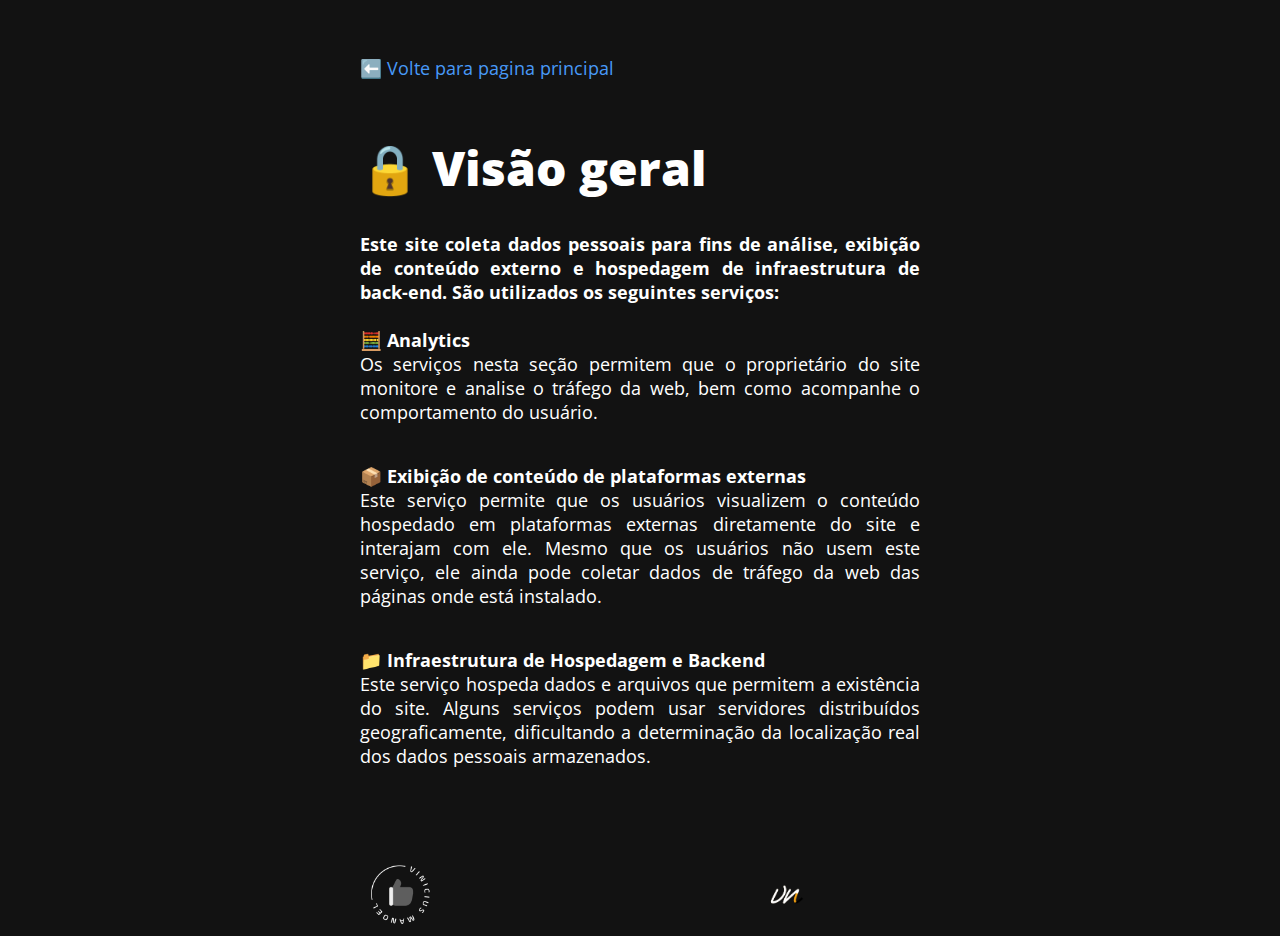
==== privacy.html @ efa0db90 ":sparkles: New: added analytics" ====
<!DOCTYPE html>
<html lang="pt-BR">

<head>
  <meta http-equiv="content-type" content="text/html; charset=UTF-8" />

  <!-- Page Information
  –––––––––––––––––––––––––––––––––––––––––––––––––– -->
  <meta charset="utf-8" />
  <title>vncsmnl - Política de Privacidade</title>
  <meta name="description" content="" />
  <meta name="author" content="" />

  <!-- Mobile Specific Metas
  –––––––––––––––––––––––––––––––––––––––––––––––––– -->
  <meta name="viewport" content="width=device-width, initial-scale=1" />

  <!-- CSS
  –––––––––––––––––––––––––––––––––––––––––––––––––– -->
  <link rel="stylesheet" href="css/normalize.css" />

  <!-- 
        Themes:
         Auto:   css/skeleton-auto.css
         Light:  css/skeleton-light.css
         Dark:   css/skeleton-dark.css
     -->

  <link rel="stylesheet" href="css/skeleton-dark.css" />
  <link rel="stylesheet" href="css/brands.css" />

  <!-- Favicon
  –––––––––––––––––––––––––––––––––––––––––––––––––– -->
  <link rel="icon" type="image/png" href="images/avatar.png" />

</head>

<body>
  <!-- Primary Page Layout
  –––––––––––––––––––––––––––––––––––––––––––––––––– -->
  <div class="container-left">
    <div class="row">
      <div class="column" style="margin-top: 10%">
        <p>
          <a href="index.html" style="text-decoration:none">⬅️ Volte para pagina principal</a>
        </p>

        <!--
            Privacy Policy:
            We recommend adding a Privacy Policy to your LinkTree. Adding one can help you stay compliant 
            with different privacy legislation and can also help set expectations for your site visitors.

            This is a boilerplate, what is here may not be applicable to you. By default, we give three sections...

            Analytics: where you can add links to analytic services.

            Content From External Platforms: This could be used for CDN services or additional buttons like GitHub hotlinkable buttons.

            Hosting and Backend Infrastructure: For where you host your LinkTree.

            You can remove, edit, and add to these as necessary for your project. 
          -->

        <!-- Page Name -->
        <h1>🔒 Visão geral</h1>

        <!-- Page Information -->
        <p>
          <b>Este site coleta dados pessoais para fins de análise, exibição de conteúdo externo e hospedagem de
            infraestrutura de
            back-end. São utilizados os seguintes serviços:</b>
          <br />
          <br />
          <!-- Start Section -->
          <b>🧮 Analytics</b>
          <br />
          Os serviços nesta seção permitem que o proprietário do site monitore e analise o tráfego da web, bem como
          acompanhe o
          comportamento do usuário.
          <br />
          <!-- End Section -->

          <!-- Start Section -->
        <p>
          <b>📦 Exibição de conteúdo de plataformas externas</b>
          <br />
          Este serviço permite que os usuários visualizem o conteúdo hospedado em plataformas externas diretamente do
          site e
          interajam com ele. Mesmo que os usuários não usem este serviço, ele ainda pode coletar dados de tráfego da web
          das
          páginas onde está instalado.
          <br />
          <!-- End Section -->

          <!-- Start Section -->
        <p>
          <b>📁 Infraestrutura de Hospedagem e Backend</b>
          <br />
          Este serviço hospeda dados e arquivos que permitem a existência do site. Alguns serviços podem usar servidores
          distribuídos geograficamente, dificultando a determinação da localização real dos dados pessoais armazenados.
          <br />
          <!-- End Section -->
          <br />
          <br />

          <script defer data-domain="vinicius.is-a.dev" src="https://analytics.is-a.dev/js/script.js"></script>

          <center>
            <div><img align="right" src="/images/signature.gif" alt="signature" width="200"></div>
            <div><img align="left" src="/images/rate_w.png" alt="like" width="80"></div>
          </center>
      </div>
    </div>
  </div>

  <!-- End Document
  –––––––––––––––––––––––––––––––––––––––––––––––––– -->
</body>

</html>
---- css/skeleton-dark.css ----
/*
* littlelink V1
* https://littlelink.com
* Free to use under the MIT license.
* http://www.opensource.org/licenses/mit-license.php
* 12/21/2019
*
* Built using:
*
* Skeleton V2.0.4
* Copyright 2014, Dave Gamache
* www.getskeleton.com
* Free to use under the MIT license.
* http://www.opensource.org/licenses/mit-license.php
* 12/29/2014
*/

/* Table of contents
––––––––––––––––––––––––––––––––––––––––––––––––––
- Grid
- Base Styles
- Typography
- Links
- Code
- Spacing
- Utilities
*
* You'll find the button css in css/brands.css.
*
*/

/* Grid
–––––––––––––––––––––––––––––––––––––––––––––––––– */
.container {
  position: relative;
  width: 100%;
  max-width: 600px;
  text-align: center;
  margin: 0 auto;
  padding: 0 20px;
  box-sizing: border-box;
}
.container-left {
  position: relative;
  width: 100%;
  max-width: 600px;
  text-align: left;
  margin: 0 auto;
  padding: 0 20px;
  box-sizing: border-box;
}
.column {
  position: center;
  width: 100%;
  float: center;
  box-sizing: border-box;
}

/* For devices larger than 400px */
@media (min-width: 400px) {
  .container {
    width: 85%;
    padding: 0;
  }
}

/* For devices larger than 550px */
@media (min-width: 550px) {
  .container {
    width: 80%;
  }
  .column,
  .columns {
    margin-left: 0;
  }
  .column:first-child,
  .columns:first-child {
    margin-left: 0;
  }
}

/* Base Styles
–––––––––––––––––––––––––––––––––––––––––––––––––– */
/* NOTE
html is set to 62.5% so that all the REM measurements throughout Skeleton
are based on 10px sizing. So basically 1.5rem = 15px :) */

html {
  font-size: 100%;
  color-scheme: dark;
}
body {
  font-size: 18px;
  line-height: 24px;
  font-weight: 400;
  font-family: "Open Sans", "HelveticaNeue", "Helvetica Neue", Helvetica, Arial,
    sans-serif;
}

/* Typography
–––––––––––––––––––––––––––––––––––––––––––––––––– */
h1 {
  margin-top: 0;
  margin-bottom: 16px;
  font-weight: 800;
}
h1 {
  font-size: 24px;
  line-height: 64px;
  letter-spacing: 0;
}

/* Larger than phablet */
@media (min-width: 550px) {
  h1 {
    font-size: 48px;
    line-height: 96px;
  }
}

p {
  margin-top: 0;
}

/* Links
–––––––––––––––––––––––––––––––––––––––––––––––––– */
a {
  color: #4899F7;
}
a:hover {
  color: #7AB8FF;
}

/* Code
–––––––––––––––––––––––––––––––––––––––––––––––––– */
code {
  padding: 0.2rem 0.5rem;
  margin: 0 0.2rem;
  font-size: 90%;
  white-space: nowrap;
  background: #f1f1f1;
  border: 1px solid #e1e1e1;
  border-radius: 4px;
}
pre > code {
  display: block;
  padding: 1rem 1.5rem;
  white-space: pre;
}

/* Spacing
–––––––––––––––––––––––––––––––––––––––––––––––––– */
button,
.button {
  margin-bottom: 1rem;
}
input,
textarea,
select,
fieldset {
  margin-bottom: 1.5rem;
}
pre,
blockquote,
dl,
figure,
p,
ol {
  margin-bottom: 2.5rem;
}

/* Utilities
–––––––––––––––––––––––––––––––––––––––––––––––––– */
.u-full-width {
  width: 100%;
  box-sizing: border-box;
}
.u-max-full-width {
  max-width: 100%;
  box-sizing: border-box;
}
.u-pull-right {
  float: right;
}
.u-pull-left {
  float: left;
}

/* Misc
–––––––––––––––––––––––––––––––––––––––––––––––––– */
hr {
  margin-top: 3rem;
  margin-bottom: 3.5rem;
  border-width: 0;
  border-top: 1px solid #e1e1e1;
}
/* Radius values:

10%-40%: Squircles
50% (default): True circle
*/
.avatar {
  width: 128px;
  height: 128px;
  object-fit: cover;
  background-position: center;
  border-radius: 50%;
}

/* open-sans-regular - vietnamese_latin-ext_latin_hebrew_greek-ext_greek_cyrillic-ext_cyrillic */
@font-face {
  font-display: swap; /* Check https://developer.mozilla.org/en-US/docs/Web/CSS/@font-face/font-display for other options. */
  font-family: 'Open Sans';
  font-style: normal;
  font-weight: 400;
  src: url('../fonts/open-sans-v34-vietnamese_latin-ext_latin_hebrew_greek-ext_greek_cyrillic-ext_cyrillic-regular.eot'); /* IE9 Compat Modes */
  src: url('../fonts/open-sans-v34-vietnamese_latin-ext_latin_hebrew_greek-ext_greek_cyrillic-ext_cyrillic-regular.eot?#iefix') format('embedded-opentype'), /* IE6-IE8 */
       url('../fonts/open-sans-v34-vietnamese_latin-ext_latin_hebrew_greek-ext_greek_cyrillic-ext_cyrillic-regular.woff2') format('woff2'), /* Super Modern Browsers */
       url('../fonts/open-sans-v34-vietnamese_latin-ext_latin_hebrew_greek-ext_greek_cyrillic-ext_cyrillic-regular.woff') format('woff'), /* Modern Browsers */
       url('../fonts/open-sans-v34-vietnamese_latin-ext_latin_hebrew_greek-ext_greek_cyrillic-ext_cyrillic-regular.ttf') format('truetype'), /* Safari, Android, iOS */
       url('../fonts/open-sans-v34-vietnamese_latin-ext_latin_hebrew_greek-ext_greek_cyrillic-ext_cyrillic-regular.svg#OpenSans') format('svg'); /* Legacy iOS */
}
/* open-sans-600 - vietnamese_latin-ext_latin_hebrew_greek-ext_greek_cyrillic-ext_cyrillic */
@font-face {
  font-display: swap; /* Check https://developer.mozilla.org/en-US/docs/Web/CSS/@font-face/font-display for other options. */
  font-family: 'Open Sans';
  font-style: normal;
  font-weight: 600;
  src: url('../fonts/open-sans-v34-vietnamese_latin-ext_latin_hebrew_greek-ext_greek_cyrillic-ext_cyrillic-600.eot'); /* IE9 Compat Modes */
  src: url('../fonts/open-sans-v34-vietnamese_latin-ext_latin_hebrew_greek-ext_greek_cyrillic-ext_cyrillic-600.eot?#iefix') format('embedded-opentype'), /* IE6-IE8 */
       url('../fonts/open-sans-v34-vietnamese_latin-ext_latin_hebrew_greek-ext_greek_cyrillic-ext_cyrillic-600.woff2') format('woff2'), /* Super Modern Browsers */
       url('../fonts/open-sans-v34-vietnamese_latin-ext_latin_hebrew_greek-ext_greek_cyrillic-ext_cyrillic-600.woff') format('woff'), /* Modern Browsers */
       url('../fonts/open-sans-v34-vietnamese_latin-ext_latin_hebrew_greek-ext_greek_cyrillic-ext_cyrillic-600.ttf') format('truetype'), /* Safari, Android, iOS */
       url('../fonts/open-sans-v34-vietnamese_latin-ext_latin_hebrew_greek-ext_greek_cyrillic-ext_cyrillic-600.svg#OpenSans') format('svg'); /* Legacy iOS */
}
/* open-sans-700 - vietnamese_latin-ext_latin_hebrew_greek-ext_greek_cyrillic-ext_cyrillic */
@font-face {
  font-display: swap; /* Check https://developer.mozilla.org/en-US/docs/Web/CSS/@font-face/font-display for other options. */
  font-family: 'Open Sans';
  font-style: normal;
  font-weight: 700;
  src: url('../fonts/open-sans-v34-vietnamese_latin-ext_latin_hebrew_greek-ext_greek_cyrillic-ext_cyrillic-700.eot'); /* IE9 Compat Modes */
  src: url('../fonts/open-sans-v34-vietnamese_latin-ext_latin_hebrew_greek-ext_greek_cyrillic-ext_cyrillic-700.eot?#iefix') format('embedded-opentype'), /* IE6-IE8 */
       url('../fonts/open-sans-v34-vietnamese_latin-ext_latin_hebrew_greek-ext_greek_cyrillic-ext_cyrillic-700.woff2') format('woff2'), /* Super Modern Browsers */
       url('../fonts/open-sans-v34-vietnamese_latin-ext_latin_hebrew_greek-ext_greek_cyrillic-ext_cyrillic-700.woff') format('woff'), /* Modern Browsers */
       url('../fonts/open-sans-v34-vietnamese_latin-ext_latin_hebrew_greek-ext_greek_cyrillic-ext_cyrillic-700.ttf') format('truetype'), /* Safari, Android, iOS */
       url('../fonts/open-sans-v34-vietnamese_latin-ext_latin_hebrew_greek-ext_greek_cyrillic-ext_cyrillic-700.svg#OpenSans') format('svg'); /* Legacy iOS */
}
/* open-sans-800 - vietnamese_latin-ext_latin_hebrew_greek-ext_greek_cyrillic-ext_cyrillic */
@font-face {
  font-display: swap; /* Check https://developer.mozilla.org/en-US/docs/Web/CSS/@font-face/font-display for other options. */
  font-family: 'Open Sans';
  font-style: normal;
  font-weight: 800;
  src: url('../fonts/open-sans-v34-vietnamese_latin-ext_latin_hebrew_greek-ext_greek_cyrillic-ext_cyrillic-800.eot'); /* IE9 Compat Modes */
  src: url('../fonts/open-sans-v34-vietnamese_latin-ext_latin_hebrew_greek-ext_greek_cyrillic-ext_cyrillic-800.eot?#iefix') format('embedded-opentype'), /* IE6-IE8 */
       url('../fonts/open-sans-v34-vietnamese_latin-ext_latin_hebrew_greek-ext_greek_cyrillic-ext_cyrillic-800.woff2') format('woff2'), /* Super Modern Browsers */
       url('../fonts/open-sans-v34-vietnamese_latin-ext_latin_hebrew_greek-ext_greek_cyrillic-ext_cyrillic-800.woff') format('woff'), /* Modern Browsers */
       url('../fonts/open-sans-v34-vietnamese_latin-ext_latin_hebrew_greek-ext_greek_cyrillic-ext_cyrillic-800.ttf') format('truetype'), /* Safari, Android, iOS */
       url('../fonts/open-sans-v34-vietnamese_latin-ext_latin_hebrew_greek-ext_greek_cyrillic-ext_cyrillic-800.svg#OpenSans') format('svg'); /* Legacy iOS */
}
---- css/brands.css ----
/*
* littlelink.io
* Skeleton V2.0.4
* Copyright 2014, Dave Gamache
* www.getskeleton.com
* Free to use under the MIT license.
* http://www.opensource.org/licenses/mit-license.php
* 12/29/2014
*/

/*
* Built using on:
* Skeleton V2.0.4
* Copyright 2014, Dave Gamache
* www.getskeleton.com
* Free to use under the MIT license.
* http://www.opensource.org/licenses/mit-license.php
* 12/29/2014
*/

/* Table of contents
––––––––––––––––––––––––––––––––––––––––––––––––––

- Buttons
- Brand Styles

*/

/* Buttons
–––––––––––––––––––––––––––––––––––––––––––––––––– */

.button,
button {
  display: inline-block;
  text-decoration: none;
  height: 100%;
  text-align: center;
  vertical-align: middle;
  font-size: 18px;
  width: 300px;
  font-weight: 700;
  line-height: 20px;
  padding: 14px 12px 12px 12px;
  letter-spacing: 0.1px;
  white-space: wrap;
  outline: none;
  border-radius: 8px;
  cursor: pointer;

}

button:hover,
.button:focus {
  color: #212121;
  border-color: #888;
  outline: #7AB8FF solid 3px
}

.button.button-primary {
  color: #fff;
  filter: brightness(90%);
}

.button.button-primary:hover,
.button.button-primary:focus {
  color: #fff;
  filter: brightness(90%);
}

/* Brand Icons
–––––––––––––––––––––––––––––––––––––––––––––––––– */

.icon {
  padding: 0px 8px 3.5px 0px;
  vertical-align: middle;
  width: 20px;
  height: 20px;
}

/* Brand Styles
–––––––––––––––––––––––––––––––––––––––––––––––––– */

/* Default (this is great for your own brand color!) */
.button.button-default {
  color: #ffffff;
  background-image: linear-gradient(-135deg, #130F40, #0c0e10, #111111);
}

.button.button-default:hover,
.button.button-default:focus {
  filter: brightness(90%);
}

/* Amazon */
.button.button-amazon {
  color: #000000;
  background-color: #FFFFFF;
}

.button.button-amazon:hover,
.button.button-amazon:focus {
  filter: brightness(90%);
}

/* Amazon Music */
.button.button-amazon-music {
  color: #000000;
  background-color: #25D1DA;
}

.button.button-amazon-music:hover,
.button.button-amazon-music:focus {
  filter: brightness(90%);
}

/* Apple App Store */
.button.button-appstore {
  color: #FFFFFF;
  background-color: #000000;
}

.button.button-appstore:hover,
.button.button-appstore:focus {
  filter: brightness(90%);
}

/* Apple Music */
.button.button-apple-music {
  color: #ffffff;
  background-color: #000000;
}

.button.button-apple-music:hover,
.button.button-apple-music:focus {
  filter: brightness(90%);
}

/* Apple Music Alt */
.button.button-apple-music-alt {
  color: #ffffff;
  background-image: linear-gradient(to bottom, #FB5C74, #FA233B);
}

.button.button-apple-music-alt:hover,
.button.button-apple-music-alt:focus {
  filter: brightness(90%);
}

/* Apple Podcasts */
.button.button-apple-podcasts {
  color: #ffffff;
  background-color: #000000;
}

.button.button-apple-podcasts:hover,
.button.button-apple-podcasts:focus {
  filter: brightness(90%);
}

/* Apple Podcasts Alt */
.button.button-apple-podcasts-alt {
  color: #ffffff;
  background-image: linear-gradient(to bottom, #F452FF, #832BC1);
}

.button.button-apple-podcasts-alt:hover,
.button.button-apple-podcasts-alt:focus {
  filter: brightness(90%);
}

/* ArtStation */
.button.button-artstation {
  color: #ffffff;
  background-color: #18181C;
}

.button.button-artstation:hover,
.button.button-artstation:focus {
  filter: brightness(90%);
}

/* Bandcamp */
.button.button-bandcamp {
  color: #ffffff;
  background-color: #1d9fc3;
}

.button.button-bandcamp:hover,
.button.button-bandcamp:focus {
  filter: brightness(90%);
}

/* Behance */
.button.button-behance {
  color: #ffffff;
  background-color: #0057FF;
}

.button.button-behance:hover,
.button.button-behance:focus {
  filter: brightness(90%);
}

/* Bluesky */
.button.button-bluesky {
  color: #000000;
  background-color: #F3F9FF;
}

.button.button-bluesky:hover,
.button.button-bluesky:focus {
  filter: brightness(90%);
}

/* Buy Me a Coffee */
.button.button-coffee {
  color: #000000;
  background-color: #ffdd00;
}

.button.button-coffee:hover,
.button.button-coffee:focus {
  filter: brightness(90%);
}

/* Cal.com */
.button.button-cal {
  color: #FFFFFF;
  background-color: #292929;
}

.button.button-cal:hover,
.button.button-cal:focus {
  filter: brightness(90%);
}

/* Calendly */
.button.button-calendly {
  color: #FFFFFF;
  background-color: #006BFF;
}

.button.button-calendly:hover,
.button.button-calendly:focus {
  filter: brightness(90%);
}

/* Cash App */
.button.button-cash-app {
  color: #ffffff;
  background-image: linear-gradient(to bottom, #00d64b, #00c244);
}

.button.button-cash-app:hover,
.button.button-cash-app:focus {
  filter: brightness(90%);
}

/* Clubhouse */
.button.button-clubhouse {
  color: #1F1F1A;
  background-color: #F1EFE3;
}

.button.button-clubhouse:hover,
.button.button-clubhouse:focus {
  filter: brightness(90%);
}

/* dev.to */
.button.button-dev-to {
  color: #000000;
  background-color: #f5f5f5;
}

.button.button-dev-to:hover,
.button.button-dev-to:focus {
  filter: brightness(90%);
}

/* Discord */
.button.button-discord {
  color: #ffffff;
  background-color: #5865f2;
}

.button.button-discord:hover,
.button.button-discord:focus {
  filter: brightness(90%);
}

/* Dribbble */
.button.button-dribbble {
  color: #000000;
  background-color: #FFFFFF;
}

.button.button-dribbble:hover,
.button.button-dribbble:focus {
  filter: brightness(90%);
}

/* Etsy */
.button.button-etsy {
  color: #ffffff;
  background-color: #F45800;
}

.button.button-etsy:hover,
.button.button-etsy:focus {
  filter: brightness(90%);
}

/* Facebook */
.button.button-faceb {
  color: #ffffff;
  background-color: #1877f2;
}

.button.button-faceb:hover,
.button.button-faceb:focus {
  filter: brightness(90%);
}

/* Facebook Messenger */
.button.button-messenger {
  color: #ffffff;
  background-image: linear-gradient(25deg,
      #0099ff,
      #5f5dff,
      #a033ff,
      #c740cc,
      #ff5280,
      #ff7061);
}

.button.button-messenger:hover,
.button.button-messenger:focus {
  filter: brightness(90%);
}

/* Figma */
.button.button-figma {
  color: #ffffff;
  background-color: #000000;
}

.button.button-figma:hover,
.button.button-figma:focus {
  filter: brightness(90%);
}

/* Fiverr */
.button.button-fiverr {
  color: #ffffff;
  background-color: #1DBF73;
}

.button.button-fiverr:hover,
.button.button-fiverr:focus {
  filter: brightness(90%);
}

/* Flickr */
.button.button-flickr {
  color: #ffffff;
  background-color: #000000;
}

.button.button-flickr:hover,
.button.button-flickr:focus {
  filter: brightness(90%);
}

/* GitHub */
.button.button-github {
  color: #ffffff;
  background-color: #000000;
}

.button.button-github:hover,
.button.button-github:focus {
  filter: brightness(90%);
}

/* GitLab */
.button.button-gitlab {
  color: #ffffff;
  background-color: #6151b2;
}

.button.button-gitlab:hover,
.button.button-gitlab:focus {
  filter: brightness(90%);
}

/* Goodreads */
.button.button-goodreads {
  color: #333333;
  background-color: #f3f1e6;
}

.button.button-goodreads:hover,
.button.button-goodreads:focus {
  filter: brightness(90%);
}

/* Google Black */
.button.button-google-black {
  color: #FFFFFF;
  background-color: #000000;
}

.button.button-google-black:hover,
.button.button-google-black:focus {
  filter: brightness(90%);
}

/* Google Play Store */
.button.button-playstore {
  color: #FFFFFF;
  background-color: #000000;
}

.button.button-playstore:hover,
.button.button-playstore:focus {
  filter: brightness(90%);
}

/* Google Podcasts */
.button.button-google-podcasts {
  color: #000000;
  background-color: #FFFFFF;
}

.button.button-google-podcasts:hover,
.button.button-google-podcasts:focus {
  filter: brightness(90%);
}

/* Google Scholar */
.button.button-google-scholar {
  color: #000000;
  background-color: #FFFFFF;
}

.button.button-google-scholar:hover,
.button.button-google-scholar:focus {
  filter: brightness(90%);
}

/* Guilded */
.button.button-guilded {
  color: #000000;
  background-color: #F5C400;
}

.button.button-guilded:hover,
.button.button-guilded:focus {
  filter: brightness(90%);
}

/* Hashnode */
.button.button-hashnode {
  color: #000000;
  background-color: #ffffff;
}

.button.button-hashnode:hover,
.button.button-hashnode:focus {
  filter: brightness(90%);
}

/* Instagram */
.button.button-instagram {
  color: #ffffff;
  background-image: linear-gradient(-135deg, #1400c8, #b900b4, #f50000);
}

.button.button-instagram:hover,
.button.button-instagram:focus {
  filter: brightness(90%);
}

/* Kickstarter */
.button.button-kickstarter {
  color: #ffffff;
  background-color: #05ce78;
}

.button.button-kickstarter:hover,
.button.button-kickstarter:focus {
  filter: brightness(90%);
}

/* Kit */
.button.button-kit {
  color: #ffffff;
  background-color: #000000;
}

.button.button-kit:hover,
.button.button-kit:focus {
  filter: brightness(90%);
}

/* Ko-fi */
.button.button-ko-fi {
  color: #ffffff;
  background-color: #13C3FF;
}

.button.button-ko-fi:hover,
.button.button-ko-fi:focus {
  filter: brightness(90%);
}

/* Last.fm */
.button.button-last-fm {
  color: #ffffff;
  background-color: #D51007;
}

.button.button-last-fm:hover,
.button.button-last-fm:focus {
  filter: brightness(90%);
}

/* Letterboxd */
.button.button-letterboxd {
  color: #ffffff;
  background-color: #2c3440;
}

.button.button-letterboxd:hover,
.button.button-letterboxd:focus {
  filter: brightness(90%);
}

/* Line */
.button.button-line {
  color: #FFFFFF;
  background-color: #06C755;
}

.button.button-line:hover,
.button.button-line:focus {
  filter: brightness(90%);
}


/* LinkedIn */
.button.button-linked {
  color: #ffffff;
  background-color: #2867b2;
}

.button.button-linked:hover,
.button.button-linked:focus {
  filter: brightness(90%);
}

/* Mailchimp */
.button.button-mailchimp {
  color: #000000;
  background-color: #FFE01B;
}

.button.button-mailchimp:hover,
.button.button-mailchimp:focus {
  filter: brightness(90%);
}

/* Mastodon */
.button.button-mastodon {
  color: #ffffff;
  background-color: #17063B;
}

.button.button-mastodon:hover,
.button.button-mastodon:focus {
  filter: brightness(90%);
}

/* Medium */
.button.button-medium {
  color: #ffffff;
  background-color: #000000;
}

.button.button-medium:hover,
.button.button-medium:focus {
  filter: brightness(90%);
}

/* Notion */
.button.button-notion {
  color: #000000;
  background-color: #ffffff;
}

.button.button-notion:hover,
.button.button-notion:focus {
  filter: brightness(90%);
}

/* OnlyFans */
.button.button-onlyfans {
  color: #ffffff;
  background-color: #00AEEF;
}

.button.button-onlyfans:hover,
.button.button-onlyfans:focus {
  filter: brightness(90%);
}

/* Patreon */
.button.button-patreon {
  color: #ffffff;
  background-color: #ff424d;
}

.button.button-patreon:hover,
.button.button-patreon:focus {
  filter: brightness(90%);
}

/* PayPal */
.button.button-paypal {
  color: #ffffff;
  background-color: #003087;
}

.button.button-paypal:hover,
.button.button-paypal:focus {
  filter: brightness(90%);
}

/* Pinterest */
.button.button-pinterest {
  color: #000000;
  background-color: #ffe2eb;
}

.button.button-pinterest:hover,
.button.button-pinterest:focus {
  filter: brightness(90%);
}

/* Post.news */
.button.button-post-news {
  color: #ffffff;
  background-color: #678BFF;
}

.button.button-post-news:hover,
.button.button-post-news:focus {
  filter: brightness(90%);
}

/* Product Hunt */
.button.button-product-hunt {
  color: #000000;
  background-color: #ffffff;
}

.button.button-producthunt:hover,
.button.button-producthunt:focus {
  filter: brightness(90%);
}

/* Read.cv */
.button.button-read-cv {
  color: #FFFFFF;
  background-color: #000000;
}

.button.button-read-cv:hover,
.button.button-read-cv:focus {
  filter: brightness(90%);
}

/* Redbubble */
.button.button-redbubble {
  color: #e41321;
  background-color: #ffffff;
}

.button.button-redbubble:hover,
.button.button-redbubble:focus {
  filter: brightness(90%);
}

/* Reddit */
.button.button-reddit {
  color: #000000;
  background-color: #d7dfe2;
}

.button.button-reddit:hover,
.button.button-reddit:focus {
  filter: brightness(90%);
}

/* Shop */
.button.button-shop {
  color: #ffffff;
  background-color: #5A31F4;
}

.button.button-shop:hover,
.button.button-shop:focus {
  filter: brightness(90%);
}

/* Signal */
.button.button-signal {
  color: #ffffff;
  background-color: #3a76f0;
}

.button.button-signal:hover,
.button.button-signal:focus {
  filter: brightness(90%);
}

/* Skoob */
.button.button-skoob {
  color: #ffffff;
  background-color: #3189c8;
}

.button.button-skoob:hover,
.button.button-skoob:focus {
  filter: brightness(90%);
}

/* Slack */
.button.button-slack {
  color: #000000;
  background-color: #FFFFFF;
}

.button.button-slack:hover,
.button.button-slack:focus {
  filter: brightness(90%);
}


/* Snapchat */
.button.button-snapchat {
  color: #000000;
  background-color: #fffc00;
}

.button.button-snapchat:hover,
.button.button-snapchat:focus {
  filter: brightness(90%);
}

/* SoundCloud */
.button.button-soundcloud {
  color: #ffffff;
  background-color: #ff5500;
}

.button.button-soundcloud:hover,
.button.button-soundcloud:focus {
  filter: brightness(90%);
}

/* Spotify */
.button.button-spotify {
  color: #191414;
  background-color: #1db954;
}

.button.button-spotify:hover,
.button.button-spotify:focus {
  filter: brightness(90%);
}

/* Spotify Alt */
.button.button-spotify-alt {
  color: #FFFFFF;
  background-color: #191414;
}

.button.button-spotify-alt:hover,
.button.button-spotify-alt:focus {
  filter: brightness(90%);
}

/* Square */
.button.button-square {
  color: #FFFFFF;
  background-color: #006AFF;
}

.button.button-square:hover,
.button.button-square:focus {
  filter: brightness(90%);
}

/* Steam */
.button.button-steam {
  color: #ffffff;
  background-image: linear-gradient(-135deg, #000328, #00458e);
}

.button.button-steam:hover,
.button.button-steam:focus {
  filter: brightness(90%);
}

/* Strava */
.button.button-strava {
  color: #ffffff;
  background-color: #fc5200;
}

.button.button-strava:hover,
.button.button-strava:focus {
  filter: brightness(90%);
}

/* Substack */
.button.button-substack {
  color: #ffffff;
  background-color: #FF6719;
}

.button.button-substack:hover,
.button.button-substack:focus {
  filter: brightness(90%);
}

/* Telegram */
.button.button-telegram {
  color: #ffffff;
  background-color: #3faee8;
}

.button.button-telegram:hover,
.button.button-telegram:focus {
  filter: brightness(90%);
}

/* Threema */
.button.button-threema {
  color: #000000;
  background-color: #3fe669;
}

.button.button-threema:hover,
.button.button-threema:focus {
  filter: brightness(90%);
}

/* TikTok */
.button.button-tiktok {
  color: #ffffff;
  background-color: #000000;
}

.button.button-tiktok:hover,
.button.button-tiktok:focus {
  filter: brightness(90%);
}

/* Trello */
.button.button-trello {
  color: #ffffff;
  background-color: #0065ff;
}

.button.button-trello:hover,
.button.button-trello:focus {
  filter: brightness(90%);
}

/* Tumblr */
.button.button-tumb {
  color: #ffffff;
  background-color: #131313;
}

.button.button-tumb:hover,
.button.button-tumb:focus {
  filter: brightness(90%);
}

/* Twitch */
.button.button-twitch {
  color: #ffffff;
  background-color: #9146ff;
}

.button.button-twitch:hover,
.button.button-twitch:focus {
  filter: brightness(90%);
}

/* Twitter */
.button.button-twit {
  color: #ffffff;
  background-color: #1da1f2;
}

.button.button-twit:hover,
.button.button-twit:focus {
  filter: brightness(90%);
}

/* Unsplash */
.button.button-unsplash {
  color: #000000;
  background-color: #ffffff;
}

.button.button-unsplash:hover,
.button.button-unsplash:focus {
  filter: brightness(90%);
}

/* Untappd */
.button.button-untappd {
  color: #ffffff;
  background-color: #ffc000;
}

.button.button-untappd:hover,
.button.button-untappd:focus {
  filter: brightness(90%);
}

/* Upwork */
.button.button-upwork {
  color: #FFFFFF;
  background-color: #14A800;
}

.button.button-upwork:hover,
.button.button-upwork:focus {
  filter: brightness(90%);
}

/* Venmo */
.button.button-venmo {
  color: #ffffff;
  background-color: #008CFF;
}

.button.button-venmo:hover,
.button.button-venmo:focus {
  filter: brightness(90%);
}

/* Vimeo */
.button.button-vimeo {
  color: #ffffff;
  background-color: #1ab7ea;
}

.button.button-vimeo:hover,
.button.button-vimeo:focus {
  filter: brightness(90%);
}

/* VRChat */
.button.button-vrchat {
  color: #000000;
  background-color: #ffffff;
}

.button.button-vrchat:hover,
.button.button-vrchat:focus {
  filter: brightness(90%);
}

/* VSCO */
.button.button-vsco {
  color: #FFFFFF;
  background-color: #000000;
}

.button.button-vsco:hover,
.button.button-vsco:focus {
  filter: brightness(90%);
}

/* Website */
.button.button-web {
  color: #ffffff;
  background-color: #000000;
}

.button.button-web:hover,
.button.button-web:focus {
  filter: brightness(90%);
}

/* WhatsApp */
.button.button-whatsapp {
  color: #ffffff;
  background-color: #455a64;
}

.button.button-whatsapp:hover,
.button.button-whatsapp:focus {
  filter: brightness(90%);
}

/* Wordpress */
.button.button-wordpress {
  color: #ffffff;
  background-color: #21759b;
}

.button.button-wordpress:hover,
.button.button-wordpress:focus {
  filter: brightness(90%);
}

/* Xing */
.button.button-xing {
  color: #ffffff;
  background-color: #026466;
}

.button.button-xing:hover,
.button.button-xing:focus {
  filter: brightness(90%);
}

/* YouTube */
.button.button-yt {
  color: #ffffff;
  background-color: #ff0a0a;
}

.button.button-yt:hover,
.button.button-yt:focus {
  filter: brightness(90%);
}

/* Zoom */
.button.button-zoom {
  color: #ffffff;
  background-color: #0B5CFF;
}

.button.button-zoom:hover,
.button.button-zoom:focus {
  filter: brightness(90%);
}
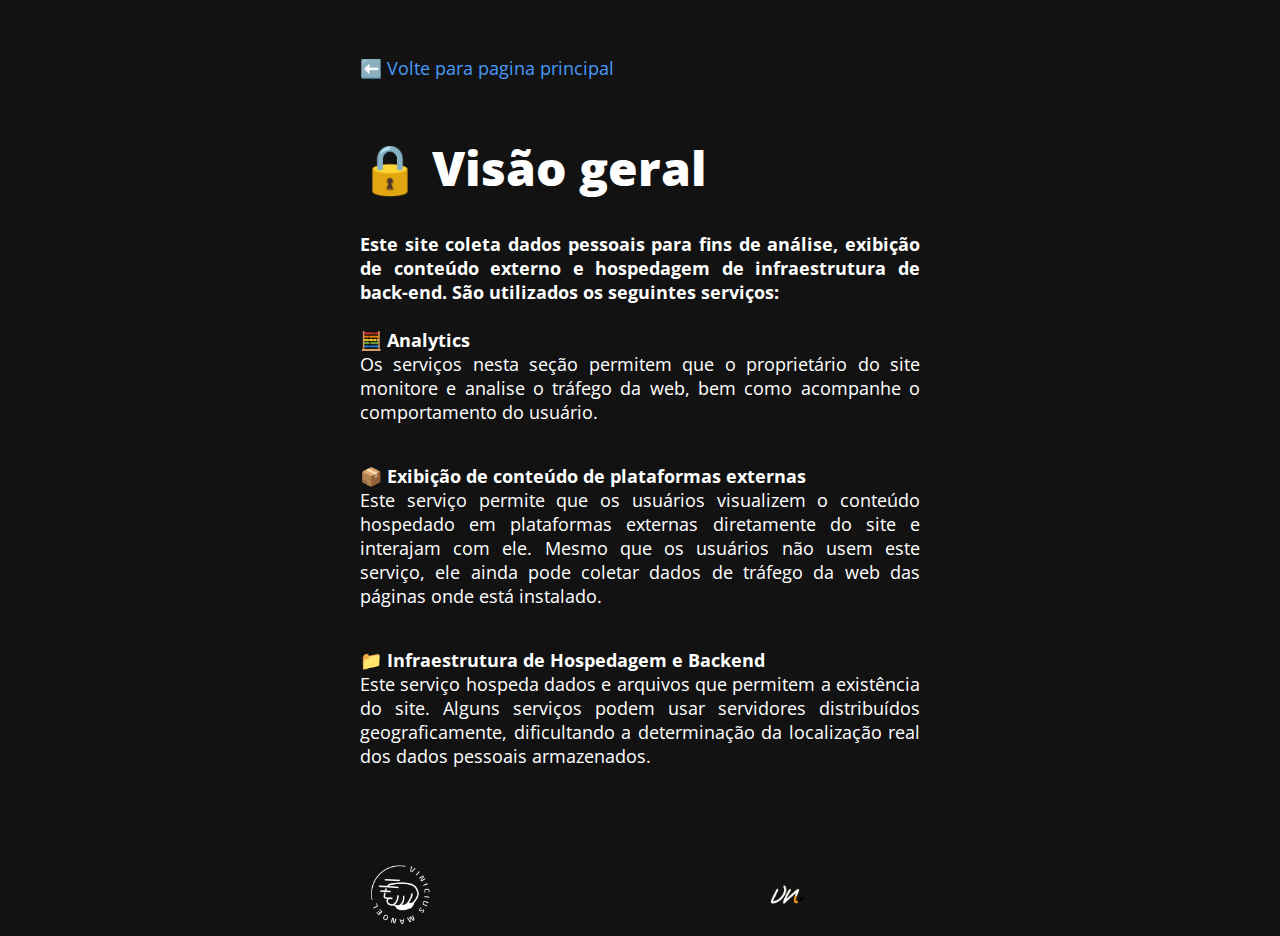
==== commit 80c12cdc: ":lipstick: Upd: updated rate icon" ====
--- a/privacy.html
+++ b/privacy.html
@@ -107,7 +107,7 @@
 
           <center>
             <div><img align="right" src="/images/signature.gif" alt="signature" width="200"></div>
-            <div><img align="left" src="/images/rate_w.png" alt="like" width="80"></div>
+            <div><img align="left" src="/images/rate1_w.png" alt="like" width="80"></div>
           </center>
       </div>
     </div>
--- a/css/brands.css
+++ b/css/brands.css
@@ -83,7 +83,7 @@
 /* Default (this is great for your own brand color!) */
 .button.button-default {
   color: #ffffff;
-  background-image: linear-gradient(-135deg, #130F40, #0c0e10, #111111);
+  background: linear-gradient(90deg, hsla(17, 95%, 50%, 1) 0%, hsla(42, 94%, 57%, 1) 100%);
 }
 
 .button.button-default:hover,
@@ -482,6 +482,26 @@
   filter: brightness(90%);
 }
 
+/* Kick */
+.button.button-kick {
+  background-color: #000000;
+  color: #ffffff;
+}
+
+.button.button-kick:hover {
+  filter: brightness(90%);
+}
+
+/* Kick Alt */
+.button.button-kick-alt {
+  background-color: #01e701;
+  color: #000;
+}
+
+.button.button-kick-alt:hover {
+  filter: brightness(90%);
+}
+
 /* Kickstarter */
 .button.button-kickstarter {
   color: #ffffff;
@@ -847,6 +867,17 @@
   filter: brightness(90%);
 }
 
+/* Threads */
+.button.button-threads {
+  color: #FFFFFF;
+  background-color: #000000;
+}
+
+.button.button-threads:hover,
+.button.button-threads:focus {
+  filter: brightness(90%);
+}
+
 /* Threema */
 .button.button-threema {
   color: #000000;
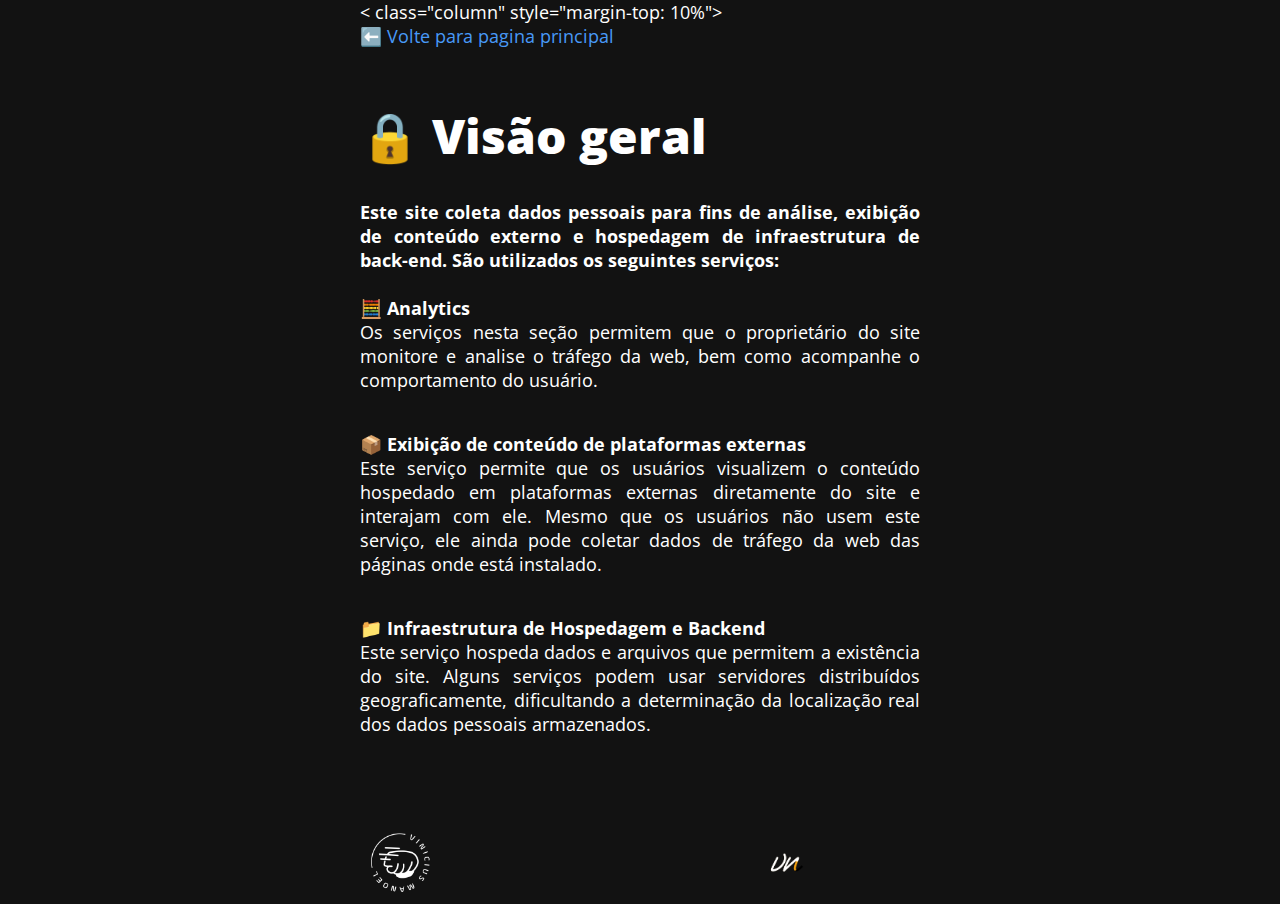
==== commit db7c2c27: ":bug: Upd: fixed dot bug" ====
--- a/privacy.html
+++ b/privacy.html
@@ -39,8 +39,8 @@
   <!-- Primary Page Layout
   –––––––––––––––––––––––––––––––––––––––––––––––––– -->
   <div class="container-left">
-    <div class="row">
-      <div class="column" style="margin-top: 10%">
+    <di class="row">
+      < class="column" style="margin-top: 10%">
         <p>
           <a href="index.html" style="text-decoration:none">⬅️ Volte para pagina principal</a>
         </p>
@@ -105,12 +105,12 @@
 
           <script defer data-domain="vinicius.is-a.dev" src="https://analytics.is-a.dev/js/script.js"></script>
 
-          <center>
-            <div><img align="right" src="/images/signature.gif" alt="signature" width="200"></div>
-            <div><img align="left" src="/images/rate1_w.png" alt="like" width="80"></div>
-          </center>
-      </div>
-    </div>
+        <footer>
+          <img align="right" src="./images/signature.gif" alt="signature" width="200">
+          <img align="left" src="./images/rate1_w.png" alt="like" width="80">
+        </footer>
+  </div>
+  </div>
   </div>
 
   <!-- End Document
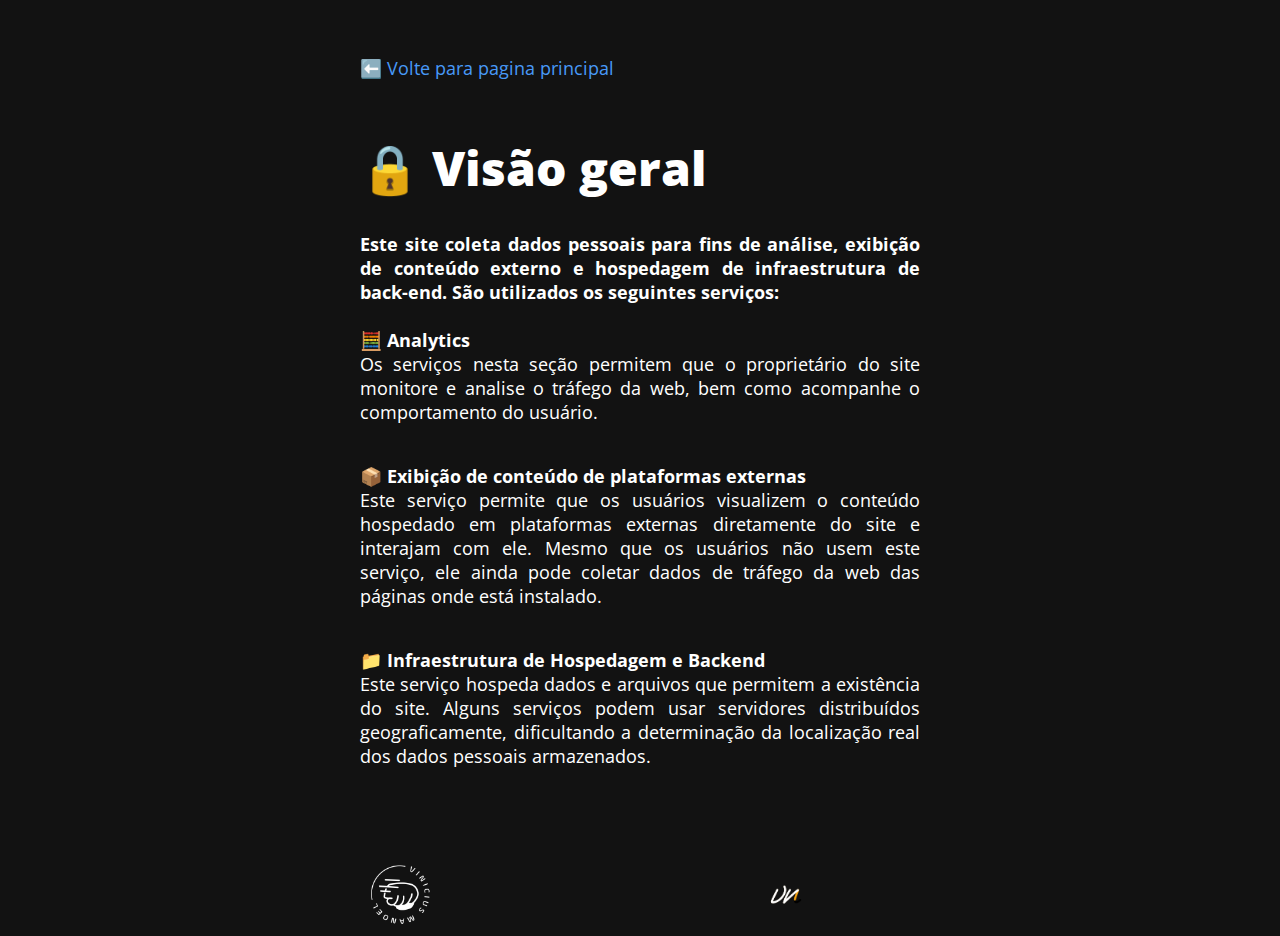
==== commit 831c2c3e: ":bug: Fix: fixed div" ====
--- a/privacy.html
+++ b/privacy.html
@@ -39,8 +39,8 @@
   <!-- Primary Page Layout
   –––––––––––––––––––––––––––––––––––––––––––––––––– -->
   <div class="container-left">
-    <di class="row">
-      < class="column" style="margin-top: 10%">
+    <div class="row">
+      <div class="column" style="margin-top: 10%">
         <p>
           <a href="index.html" style="text-decoration:none">⬅️ Volte para pagina principal</a>
         </p>
@@ -109,8 +109,8 @@
           <img align="right" src="./images/signature.gif" alt="signature" width="200">
           <img align="left" src="./images/rate1_w.png" alt="like" width="80">
         </footer>
-  </div>
-  </div>
+      </div>
+    </div>
   </div>
 
   <!-- End Document
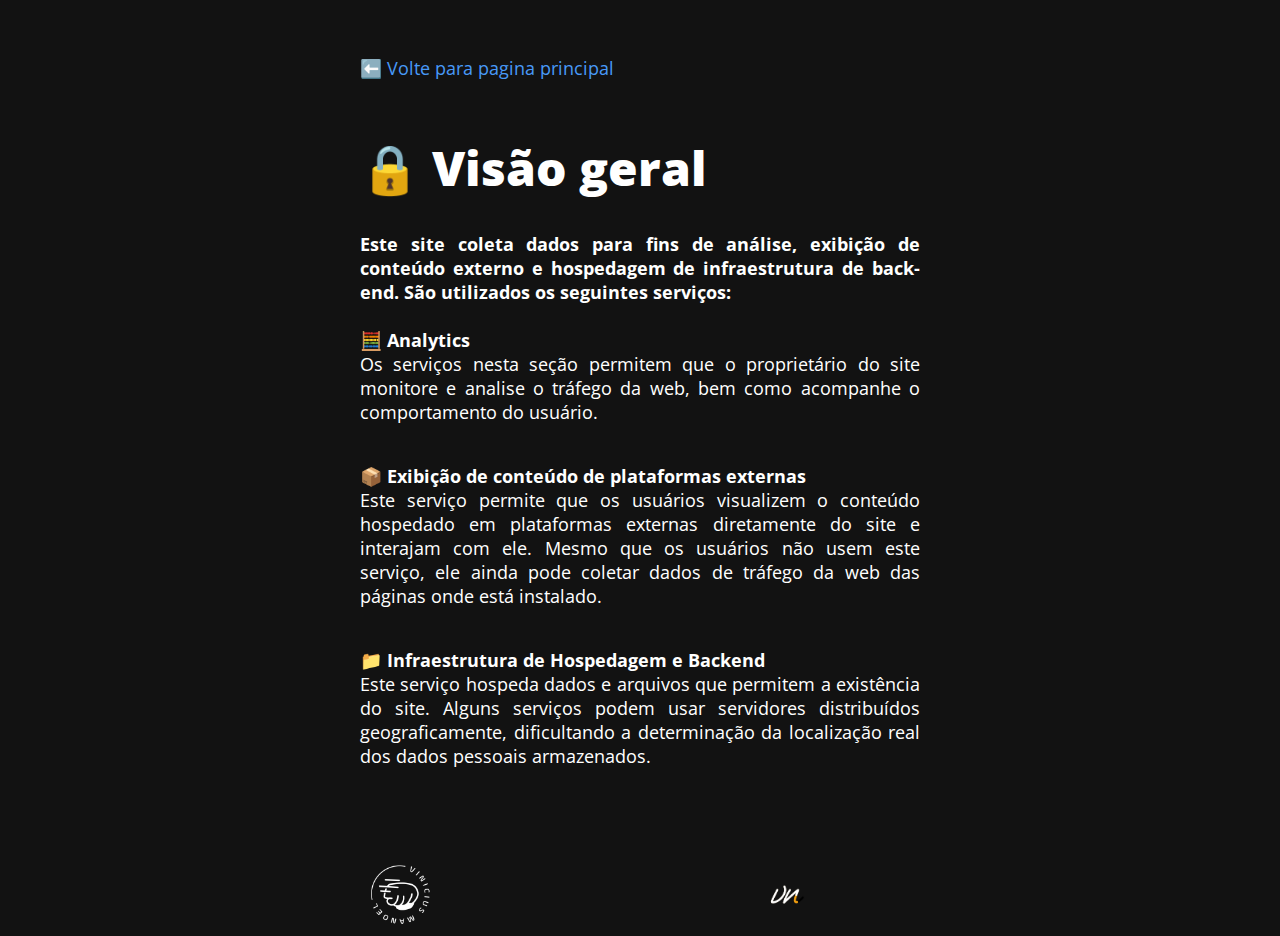
==== commit d1734a34: ":package: Upd: updated avatar icon" ====
--- a/privacy.html
+++ b/privacy.html
@@ -7,7 +7,7 @@
   <!-- Page Information
   –––––––––––––––––––––––––––––––––––––––––––––––––– -->
   <meta charset="utf-8" />
-  <title>vncsmnl - Política de Privacidade</title>
+  <title>@vncsmnl - Política de Privacidade</title>
   <meta name="description" content="" />
   <meta name="author" content="" />
 
@@ -31,7 +31,8 @@
 
   <!-- Favicon
   –––––––––––––––––––––––––––––––––––––––––––––––––– -->
-  <link rel="icon" type="image/png" href="images/avatar.png" />
+  <link rel="icon"
+    href="data:image/svg+xml,<svg xmlns=%22http://www.w3.org/2000/svg%22 viewBox=%2210 0 100 100%22><text y=%22.90em%22 font-size=%2290%22>👊</text></svg>">
 
 </head>
 
@@ -66,7 +67,7 @@
 
         <!-- Page Information -->
         <p>
-          <b>Este site coleta dados pessoais para fins de análise, exibição de conteúdo externo e hospedagem de
+          <b>Este site coleta dados para fins de análise, exibição de conteúdo externo e hospedagem de
             infraestrutura de
             back-end. São utilizados os seguintes serviços:</b>
           <br />
@@ -103,12 +104,19 @@
           <br />
           <br />
 
-          <script defer data-domain="vinicius.is-a.dev" src="https://analytics.is-a.dev/js/script.js"></script>
-
         <footer>
           <img align="right" src="./images/signature.gif" alt="signature" width="200">
           <img align="left" src="./images/rate1_w.png" alt="like" width="80">
         </footer>
+
+        <script src="./script.js"></script>
+
+        <!-- The above code is including an external JavaScript file from the URL
+        "https://analytics.is-a.dev/js/script.js" in the HTML document. The `defer`
+        attribute indicates that the script should be executed after the HTML document has
+        been parsed. The `data-domain` attribute is setting the value "vinicius.is-a.dev" as
+        a custom data attribute for the script. -->
+        <script defer data-domain="vinicius.is-a.dev" src="https://analytics.is-a.dev/js/script.js"></script>
       </div>
     </div>
   </div>
--- a/css/skeleton-dark.css
+++ b/css/skeleton-dark.css
@@ -40,6 +40,7 @@
   padding: 0 20px;
   box-sizing: border-box;
 }
+
 .container-left {
   position: relative;
   width: 100%;
@@ -49,6 +50,7 @@
   padding: 0 20px;
   box-sizing: border-box;
 }
+
 .column {
   position: center;
   width: 100%;
@@ -69,10 +71,12 @@
   .container {
     width: 80%;
   }
+
   .column,
   .columns {
     margin-left: 0;
   }
+
   .column:first-child,
   .columns:first-child {
     margin-left: 0;
@@ -89,6 +93,7 @@
   font-size: 100%;
   color-scheme: dark;
 }
+
 body {
   font-size: 18px;
   line-height: 24px;
@@ -104,6 +109,7 @@
   margin-bottom: 16px;
   font-weight: 800;
 }
+
 h1 {
   font-size: 24px;
   line-height: 64px;
@@ -127,6 +133,7 @@
 a {
   color: #4899F7;
 }
+
 a:hover {
   color: #7AB8FF;
 }
@@ -142,7 +149,8 @@
   border: 1px solid #e1e1e1;
   border-radius: 4px;
 }
-pre > code {
+
+pre>code {
   display: block;
   padding: 1rem 1.5rem;
   white-space: pre;
@@ -154,12 +162,14 @@
 .button {
   margin-bottom: 1rem;
 }
+
 input,
 textarea,
 select,
 fieldset {
   margin-bottom: 1.5rem;
 }
+
 pre,
 blockquote,
 dl,
@@ -175,13 +185,16 @@
   width: 100%;
   box-sizing: border-box;
 }
+
 .u-max-full-width {
   max-width: 100%;
   box-sizing: border-box;
 }
+
 .u-pull-right {
   float: right;
 }
+
 .u-pull-left {
   float: left;
 }
@@ -194,6 +207,7 @@
   border-width: 0;
   border-top: 1px solid #e1e1e1;
 }
+
 /* Radius values:
 
 10%-40%: Squircles
@@ -209,53 +223,84 @@
 
 /* open-sans-regular - vietnamese_latin-ext_latin_hebrew_greek-ext_greek_cyrillic-ext_cyrillic */
 @font-face {
-  font-display: swap; /* Check https://developer.mozilla.org/en-US/docs/Web/CSS/@font-face/font-display for other options. */
+  font-display: swap;
+  /* Check https://developer.mozilla.org/en-US/docs/Web/CSS/@font-face/font-display for other options. */
   font-family: 'Open Sans';
   font-style: normal;
   font-weight: 400;
-  src: url('../fonts/open-sans-v34-vietnamese_latin-ext_latin_hebrew_greek-ext_greek_cyrillic-ext_cyrillic-regular.eot'); /* IE9 Compat Modes */
-  src: url('../fonts/open-sans-v34-vietnamese_latin-ext_latin_hebrew_greek-ext_greek_cyrillic-ext_cyrillic-regular.eot?#iefix') format('embedded-opentype'), /* IE6-IE8 */
-       url('../fonts/open-sans-v34-vietnamese_latin-ext_latin_hebrew_greek-ext_greek_cyrillic-ext_cyrillic-regular.woff2') format('woff2'), /* Super Modern Browsers */
-       url('../fonts/open-sans-v34-vietnamese_latin-ext_latin_hebrew_greek-ext_greek_cyrillic-ext_cyrillic-regular.woff') format('woff'), /* Modern Browsers */
-       url('../fonts/open-sans-v34-vietnamese_latin-ext_latin_hebrew_greek-ext_greek_cyrillic-ext_cyrillic-regular.ttf') format('truetype'), /* Safari, Android, iOS */
-       url('../fonts/open-sans-v34-vietnamese_latin-ext_latin_hebrew_greek-ext_greek_cyrillic-ext_cyrillic-regular.svg#OpenSans') format('svg'); /* Legacy iOS */
-}
+  src: url('../fonts/open-sans-v34-vietnamese_latin-ext_latin_hebrew_greek-ext_greek_cyrillic-ext_cyrillic-regular.eot');
+  /* IE9 Compat Modes */
+  src: url('../fonts/open-sans-v34-vietnamese_latin-ext_latin_hebrew_greek-ext_greek_cyrillic-ext_cyrillic-regular.eot?#iefix') format('embedded-opentype'),
+    /* IE6-IE8 */
+    url('../fonts/open-sans-v34-vietnamese_latin-ext_latin_hebrew_greek-ext_greek_cyrillic-ext_cyrillic-regular.woff2') format('woff2'),
+    /* Super Modern Browsers */
+    url('../fonts/open-sans-v34-vietnamese_latin-ext_latin_hebrew_greek-ext_greek_cyrillic-ext_cyrillic-regular.woff') format('woff'),
+    /* Modern Browsers */
+    url('../fonts/open-sans-v34-vietnamese_latin-ext_latin_hebrew_greek-ext_greek_cyrillic-ext_cyrillic-regular.ttf') format('truetype'),
+    /* Safari, Android, iOS */
+    url('../fonts/open-sans-v34-vietnamese_latin-ext_latin_hebrew_greek-ext_greek_cyrillic-ext_cyrillic-regular.svg#OpenSans') format('svg');
+  /* Legacy iOS */
+}
+
 /* open-sans-600 - vietnamese_latin-ext_latin_hebrew_greek-ext_greek_cyrillic-ext_cyrillic */
 @font-face {
-  font-display: swap; /* Check https://developer.mozilla.org/en-US/docs/Web/CSS/@font-face/font-display for other options. */
+  font-display: swap;
+  /* Check https://developer.mozilla.org/en-US/docs/Web/CSS/@font-face/font-display for other options. */
   font-family: 'Open Sans';
   font-style: normal;
   font-weight: 600;
-  src: url('../fonts/open-sans-v34-vietnamese_latin-ext_latin_hebrew_greek-ext_greek_cyrillic-ext_cyrillic-600.eot'); /* IE9 Compat Modes */
-  src: url('../fonts/open-sans-v34-vietnamese_latin-ext_latin_hebrew_greek-ext_greek_cyrillic-ext_cyrillic-600.eot?#iefix') format('embedded-opentype'), /* IE6-IE8 */
-       url('../fonts/open-sans-v34-vietnamese_latin-ext_latin_hebrew_greek-ext_greek_cyrillic-ext_cyrillic-600.woff2') format('woff2'), /* Super Modern Browsers */
-       url('../fonts/open-sans-v34-vietnamese_latin-ext_latin_hebrew_greek-ext_greek_cyrillic-ext_cyrillic-600.woff') format('woff'), /* Modern Browsers */
-       url('../fonts/open-sans-v34-vietnamese_latin-ext_latin_hebrew_greek-ext_greek_cyrillic-ext_cyrillic-600.ttf') format('truetype'), /* Safari, Android, iOS */
-       url('../fonts/open-sans-v34-vietnamese_latin-ext_latin_hebrew_greek-ext_greek_cyrillic-ext_cyrillic-600.svg#OpenSans') format('svg'); /* Legacy iOS */
-}
+  src: url('../fonts/open-sans-v34-vietnamese_latin-ext_latin_hebrew_greek-ext_greek_cyrillic-ext_cyrillic-600.eot');
+  /* IE9 Compat Modes */
+  src: url('../fonts/open-sans-v34-vietnamese_latin-ext_latin_hebrew_greek-ext_greek_cyrillic-ext_cyrillic-600.eot?#iefix') format('embedded-opentype'),
+    /* IE6-IE8 */
+    url('../fonts/open-sans-v34-vietnamese_latin-ext_latin_hebrew_greek-ext_greek_cyrillic-ext_cyrillic-600.woff2') format('woff2'),
+    /* Super Modern Browsers */
+    url('../fonts/open-sans-v34-vietnamese_latin-ext_latin_hebrew_greek-ext_greek_cyrillic-ext_cyrillic-600.woff') format('woff'),
+    /* Modern Browsers */
+    url('../fonts/open-sans-v34-vietnamese_latin-ext_latin_hebrew_greek-ext_greek_cyrillic-ext_cyrillic-600.ttf') format('truetype'),
+    /* Safari, Android, iOS */
+    url('../fonts/open-sans-v34-vietnamese_latin-ext_latin_hebrew_greek-ext_greek_cyrillic-ext_cyrillic-600.svg#OpenSans') format('svg');
+  /* Legacy iOS */
+}
+
 /* open-sans-700 - vietnamese_latin-ext_latin_hebrew_greek-ext_greek_cyrillic-ext_cyrillic */
 @font-face {
-  font-display: swap; /* Check https://developer.mozilla.org/en-US/docs/Web/CSS/@font-face/font-display for other options. */
+  font-display: swap;
+  /* Check https://developer.mozilla.org/en-US/docs/Web/CSS/@font-face/font-display for other options. */
   font-family: 'Open Sans';
   font-style: normal;
   font-weight: 700;
-  src: url('../fonts/open-sans-v34-vietnamese_latin-ext_latin_hebrew_greek-ext_greek_cyrillic-ext_cyrillic-700.eot'); /* IE9 Compat Modes */
-  src: url('../fonts/open-sans-v34-vietnamese_latin-ext_latin_hebrew_greek-ext_greek_cyrillic-ext_cyrillic-700.eot?#iefix') format('embedded-opentype'), /* IE6-IE8 */
-       url('../fonts/open-sans-v34-vietnamese_latin-ext_latin_hebrew_greek-ext_greek_cyrillic-ext_cyrillic-700.woff2') format('woff2'), /* Super Modern Browsers */
-       url('../fonts/open-sans-v34-vietnamese_latin-ext_latin_hebrew_greek-ext_greek_cyrillic-ext_cyrillic-700.woff') format('woff'), /* Modern Browsers */
-       url('../fonts/open-sans-v34-vietnamese_latin-ext_latin_hebrew_greek-ext_greek_cyrillic-ext_cyrillic-700.ttf') format('truetype'), /* Safari, Android, iOS */
-       url('../fonts/open-sans-v34-vietnamese_latin-ext_latin_hebrew_greek-ext_greek_cyrillic-ext_cyrillic-700.svg#OpenSans') format('svg'); /* Legacy iOS */
-}
+  src: url('../fonts/open-sans-v34-vietnamese_latin-ext_latin_hebrew_greek-ext_greek_cyrillic-ext_cyrillic-700.eot');
+  /* IE9 Compat Modes */
+  src: url('../fonts/open-sans-v34-vietnamese_latin-ext_latin_hebrew_greek-ext_greek_cyrillic-ext_cyrillic-700.eot?#iefix') format('embedded-opentype'),
+    /* IE6-IE8 */
+    url('../fonts/open-sans-v34-vietnamese_latin-ext_latin_hebrew_greek-ext_greek_cyrillic-ext_cyrillic-700.woff2') format('woff2'),
+    /* Super Modern Browsers */
+    url('../fonts/open-sans-v34-vietnamese_latin-ext_latin_hebrew_greek-ext_greek_cyrillic-ext_cyrillic-700.woff') format('woff'),
+    /* Modern Browsers */
+    url('../fonts/open-sans-v34-vietnamese_latin-ext_latin_hebrew_greek-ext_greek_cyrillic-ext_cyrillic-700.ttf') format('truetype'),
+    /* Safari, Android, iOS */
+    url('../fonts/open-sans-v34-vietnamese_latin-ext_latin_hebrew_greek-ext_greek_cyrillic-ext_cyrillic-700.svg#OpenSans') format('svg');
+  /* Legacy iOS */
+}
+
 /* open-sans-800 - vietnamese_latin-ext_latin_hebrew_greek-ext_greek_cyrillic-ext_cyrillic */
 @font-face {
-  font-display: swap; /* Check https://developer.mozilla.org/en-US/docs/Web/CSS/@font-face/font-display for other options. */
+  font-display: swap;
+  /* Check https://developer.mozilla.org/en-US/docs/Web/CSS/@font-face/font-display for other options. */
   font-family: 'Open Sans';
   font-style: normal;
   font-weight: 800;
-  src: url('../fonts/open-sans-v34-vietnamese_latin-ext_latin_hebrew_greek-ext_greek_cyrillic-ext_cyrillic-800.eot'); /* IE9 Compat Modes */
-  src: url('../fonts/open-sans-v34-vietnamese_latin-ext_latin_hebrew_greek-ext_greek_cyrillic-ext_cyrillic-800.eot?#iefix') format('embedded-opentype'), /* IE6-IE8 */
-       url('../fonts/open-sans-v34-vietnamese_latin-ext_latin_hebrew_greek-ext_greek_cyrillic-ext_cyrillic-800.woff2') format('woff2'), /* Super Modern Browsers */
-       url('../fonts/open-sans-v34-vietnamese_latin-ext_latin_hebrew_greek-ext_greek_cyrillic-ext_cyrillic-800.woff') format('woff'), /* Modern Browsers */
-       url('../fonts/open-sans-v34-vietnamese_latin-ext_latin_hebrew_greek-ext_greek_cyrillic-ext_cyrillic-800.ttf') format('truetype'), /* Safari, Android, iOS */
-       url('../fonts/open-sans-v34-vietnamese_latin-ext_latin_hebrew_greek-ext_greek_cyrillic-ext_cyrillic-800.svg#OpenSans') format('svg'); /* Legacy iOS */
+  src: url('../fonts/open-sans-v34-vietnamese_latin-ext_latin_hebrew_greek-ext_greek_cyrillic-ext_cyrillic-800.eot');
+  /* IE9 Compat Modes */
+  src: url('../fonts/open-sans-v34-vietnamese_latin-ext_latin_hebrew_greek-ext_greek_cyrillic-ext_cyrillic-800.eot?#iefix') format('embedded-opentype'),
+    /* IE6-IE8 */
+    url('../fonts/open-sans-v34-vietnamese_latin-ext_latin_hebrew_greek-ext_greek_cyrillic-ext_cyrillic-800.woff2') format('woff2'),
+    /* Super Modern Browsers */
+    url('../fonts/open-sans-v34-vietnamese_latin-ext_latin_hebrew_greek-ext_greek_cyrillic-ext_cyrillic-800.woff') format('woff'),
+    /* Modern Browsers */
+    url('../fonts/open-sans-v34-vietnamese_latin-ext_latin_hebrew_greek-ext_greek_cyrillic-ext_cyrillic-800.ttf') format('truetype'),
+    /* Safari, Android, iOS */
+    url('../fonts/open-sans-v34-vietnamese_latin-ext_latin_hebrew_greek-ext_greek_cyrillic-ext_cyrillic-800.svg#OpenSans') format('svg');
+  /* Legacy iOS */
 }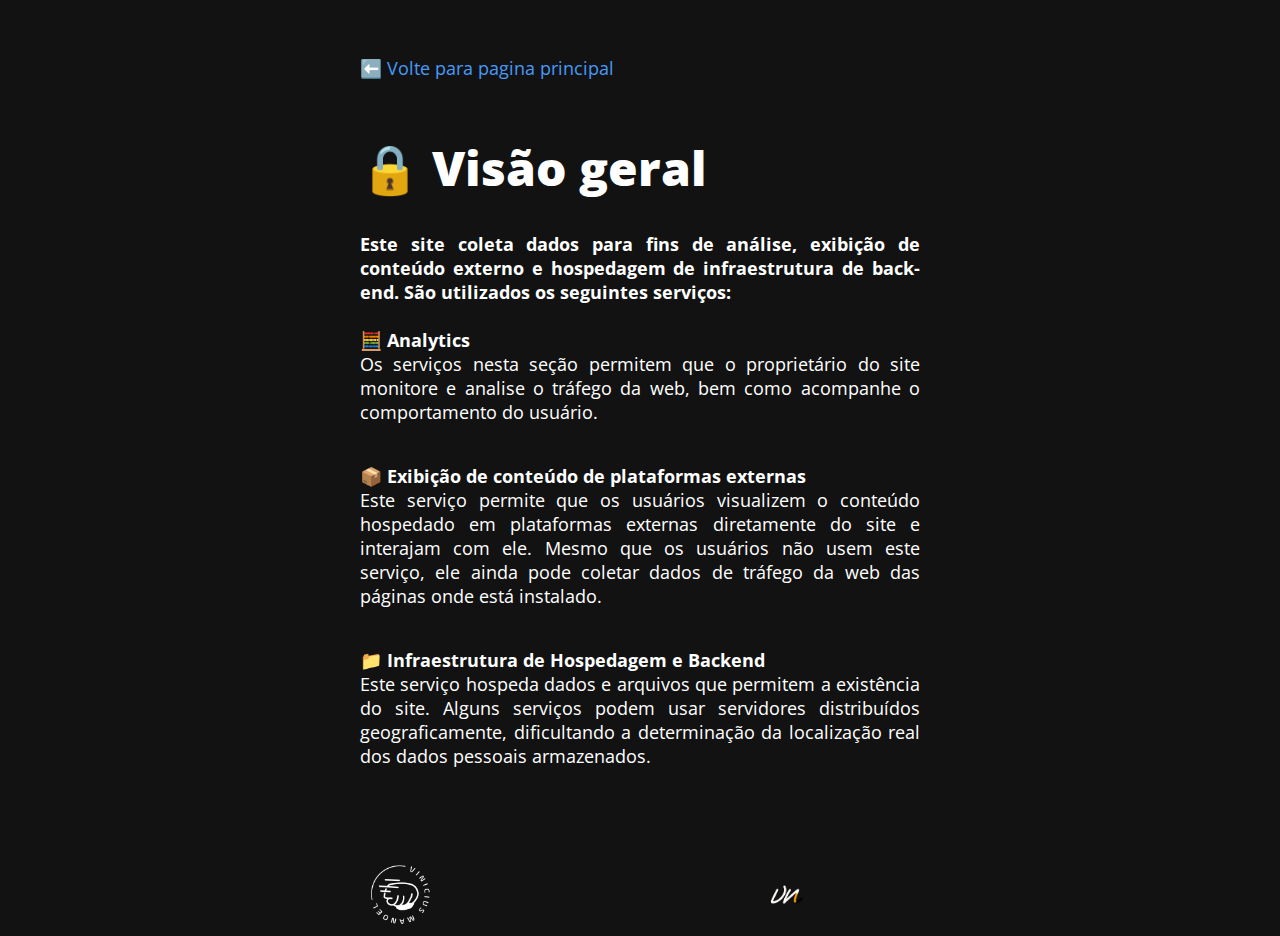
==== commit 4652f089: ":lock: Fix security and privacy issues." ====
--- a/privacy.html
+++ b/privacy.html
@@ -7,7 +7,7 @@
   <!-- Page Information
   –––––––––––––––––––––––––––––––––––––––––––––––––– -->
   <meta charset="utf-8" />
-  <title>@vncsmnl - Política de Privacidade</title>
+  <title>Privacy | Vinícius Manoel</title>
   <meta name="description" content="" />
   <meta name="author" content="" />
 
--- a/css/brands.css
+++ b/css/brands.css
@@ -663,6 +663,12 @@
   background-color: #ffe2eb;
 }
 
+/* PIX */
+.button.button-pix {
+  color: #ffffff;
+  background-color: #00bdae;
+}
+
 .button.button-pinterest:hover,
 .button.button-pinterest:focus {
   filter: brightness(90%);
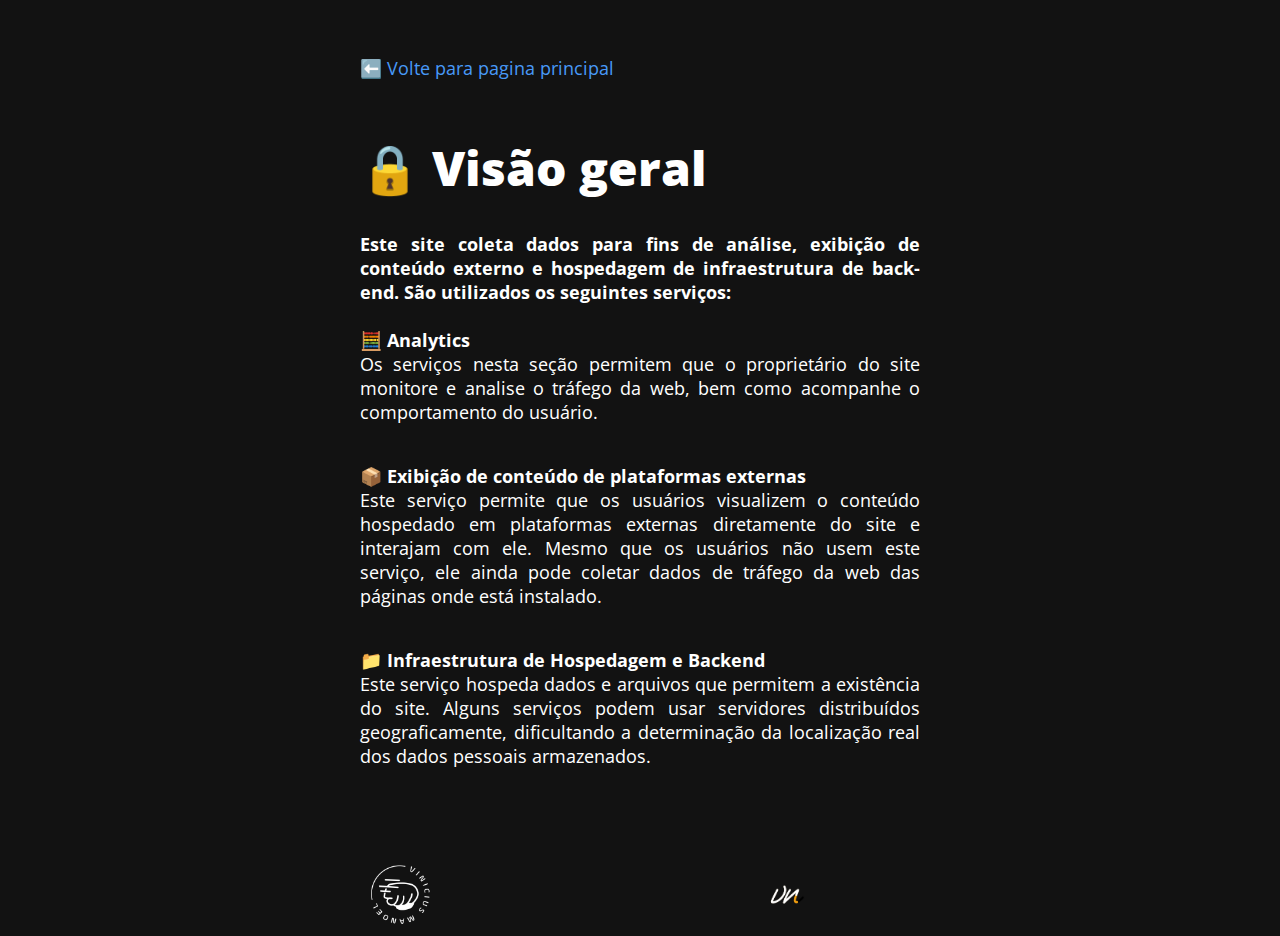
==== commit 39e9b01a: ":pencil2: Upd: updated favicons" ====
--- a/privacy.html
+++ b/privacy.html
@@ -31,8 +31,7 @@
 
   <!-- Favicon
   –––––––––––––––––––––––––––––––––––––––––––––––––– -->
-  <link rel="icon"
-    href="data:image/svg+xml,<svg xmlns=%22http://www.w3.org/2000/svg%22 viewBox=%2210 0 100 100%22><text y=%22.90em%22 font-size=%2290%22>👊</text></svg>">
+  <link rel="icon" type="image/gif" href="images/privacy.gif">
 
 </head>
 
